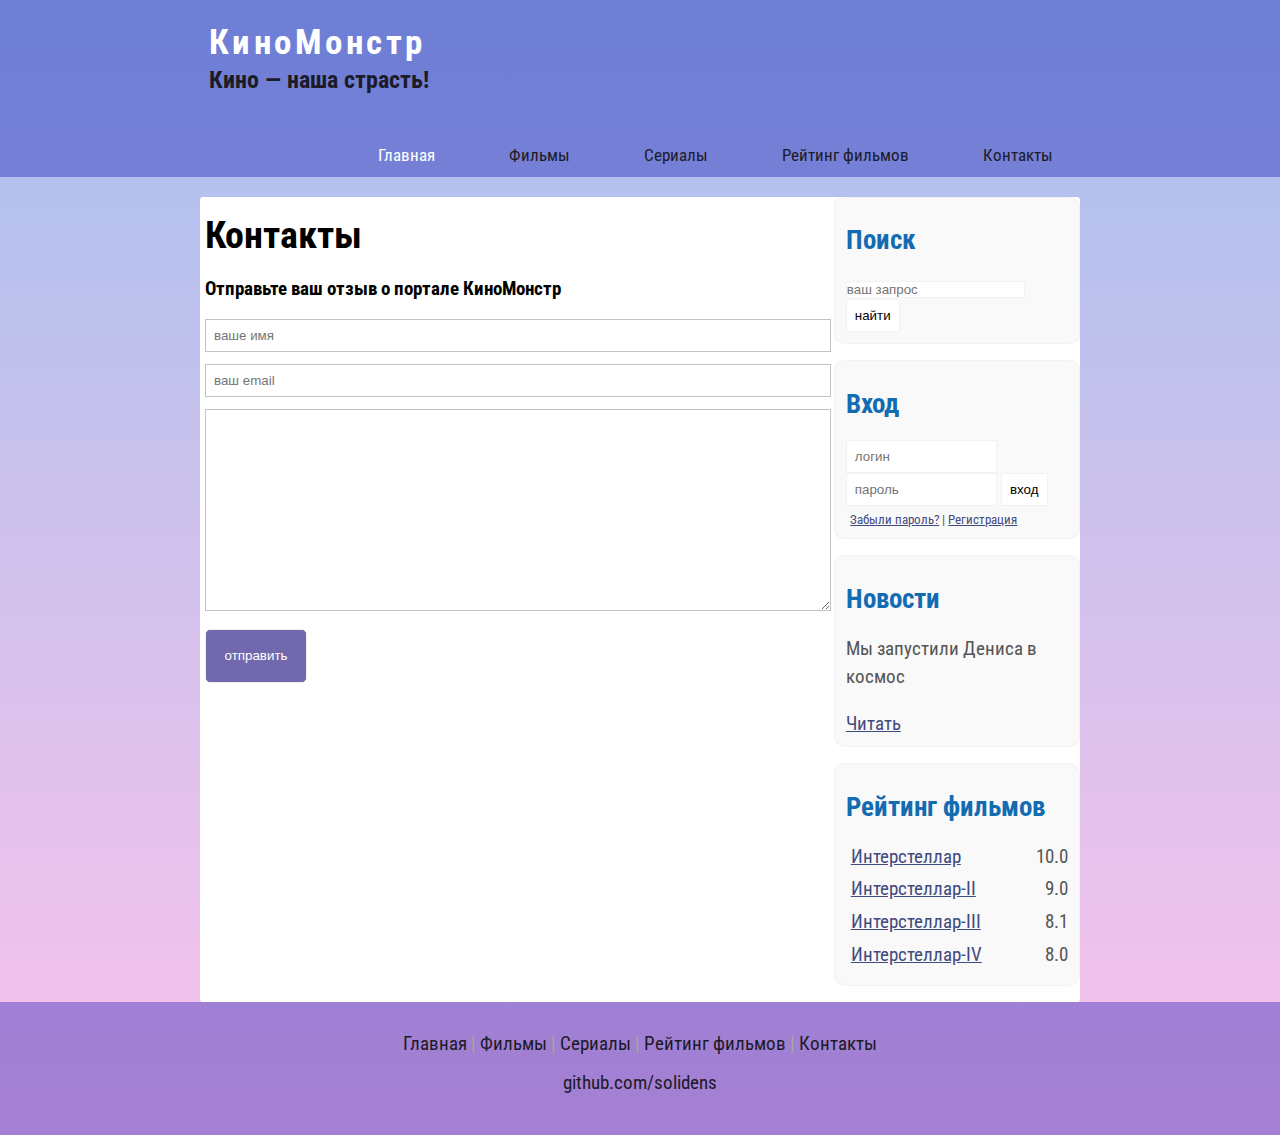
==== contacts.html @ 37b249f9 "Добавлена страница с фильмами и подправлены ссылки" ====
<!DOCTYPE html>
<html lang="ru">

<head>
    <meta charset="UTF-8">
    <meta name="viewport" content="width=device-width, initial-scale=1.0">
    <meta name="description" content="Киномонстр - это портал о кино">
    <meta name="keywords" content="фильмы, кино">
    <meta http-equiv="X-UA-Compatible" content="ie=edge">
    <link href="https://fonts.googleapis.com/css?family=Roboto+Condensed&display=swap&subset=cyrillic,cyrillic-ext"
        rel="stylesheet">
    <title>Киномонстр</title>
    <link rel="stylesheet" href="assets/css/style.css">
</head>

<body>

    <div class="main">

        <div class="header">
            <div class="logo">
                <div class="logo_text">
                    <h1><a href="/">КиноМонстр</a></h1>
                    <h2>Кино — наша страсть!</h2>
                </div>
            </div>

            <div class="menubar">
                <ul class="menu">
                    <li class="selected"><a href="#">Главная</a></li>
                    <li><a href="#">Фильмы</a></li>
                    <li><a href="#">Сериалы</a></li>
                    <li><a href="#">Рейтинг фильмов</a></li>
                    <li><a href="#">Контакты</a></li>
                </ul>
            </div>
        </div>

        <div class="site_content">

            <div class="sidebar_container">
                <div class="sidebar">
                    <h2>Поиск</h2>
                    <form method="POST" action="#" id="search_form">
                        <input type="search" name="search_field" placeholder="ваш запрос">
                        <input type="submit" class="btn" value="найти">
                    </form>
                </div>

                <div class="sidebar">
                    <h2>Вход</h2>
                    <form method="post" action="#" id="login">

                        <input type="text" name="login_field" placeholder="логин">
                        <input type="password" name="password_field" placeholder="пароль">
                        <input type="submit" class="btn" value="вход">
                        <div class="lables_passreg_text">
                            <span><a href="#">Забыли пароль?</a></span> | <span><a href="#">Регистрация</a></span>
                        </div>

                    </form>
                </div>

                <div class="sidebar">
                    <h2>Новости</h2>
                    <span></span>
                    <p>Мы запустили Дениса в космос</p>
                    <a href="#">Читать</a>
                </div>

                <div class="sidebar">
                    <h2>Рейтинг фильмов</h2>
                    <ul>
                        <li><a href="#">Интерстеллар</a><span class="raiting_sidebar">10.0</span></li>
                        <li><a href="#">Интерстеллар-II</a><span class="raiting_sidebar">9.0</span></li>
                        <li><a href="#">Интерстеллар-III</a><span class="raiting_sidebar">8.1</span></li>
                        <li><a href="#">Интерстеллар-IV</a><span class="raiting_sidebar">8.0</span></li>
                    </ul>
                </div>

            </div>

            <div class="content">

                <h1>Контакты</h1>

                <h4>Отправьте ваш отзыв о портале КиноМонстр</h4>

                <div class="send">

                    <form method="POST" action="#" id="feedback">

                        <input type="text" name="feedback_name" placeholder="ваше имя">
                        <input type="text" name="feedback_email" placeholder="ваш email">
                        <textarea name="feedback_text"></textarea>
                        <input type="submit" value="отправить">

                    </form>

                </div>

            </div>

        </div>

    </div>
    <div class="footer">
        <p>
            <a href="#">Главная</a> |
            <a href="#">Фильмы</a> |
            <a href="#">Сериалы</a> |
            <a href="#">Рейтинг фильмов</a> |
            <a href="#">Контакты</a>
        </p>
        <p><a href="https://github.com/solidens">github.com/solidens</a></p>
    </div>
    </div>

</body>

</html>
---- assets/css/style.css ----
* {
    margin: 0;
    padding: 0;
}

body {
    font-size: 1.2em;
    background-image: linear-gradient(to top, #fbc2eb 0%, #a6c1ee 100%);
    color: #555;
    font-family: 'Roboto Condensed', sans-serif;
}

p {
    padding: 0 0 20px 0;
    line-height: 1.5em;
}

h1,
h2 {
    font: normal 170%;
    margin: 0 0 15px 0;
    padding: 15px 0 5px 0;
    color: #000;
}

h2 {
    font-size: 140%;
}

h4 {
    margin-bottom: 3%;
    color: #000;
}

input[type="text"],
input[type="password"],
input[type="serch"] {
    color: #5d5d5d;
    width: 60%;
    padding: 8px;
}

input,
textarea {
    outline: none;
    border: none;
    border: solid 1px #f2f2f2;
}

a,
a:hover {
    outline: none;
    text-decoration: underline;
    color: rgb(66, 75, 128);
}

ul {
    margin: 2px 0 22px 17px;
}

ul li {
    margin: 0 0 6px 0;
    padding: 0 0 4px 5px;
    line-height: 1.5em;
}

hr {
    border: solid 1px #f3f3f3;
}

.header {
    background-color: rgba(0, 0, 168, 0.342);
    height: 177px;
    font-size: 0.9em;
    margin-left: 0px;
    margin-right: 0px;
    min-width: 900px;
}

.main,
.logo,
.menubar,
.site_content,
.footer {
    margin-left: auto;
    margin-right: auto;
}

.logo {
    width: 880px;
    padding-bottom: 40px;
}

.logo h1,
.logo h2 {
    font: normal 300%;
    margin: 0 0 0 9px;
}

.logo_text h1,
.logo_text h1 a,
.logo_text h1 a:hover {
    padding: 22px 0 0 0;
    color: #fff;
    letter-spacing: 0.1em;
    text-decoration: none;
}

.logo_text h2 {
    font-size: 0, 9em;
    padding: 4px 0 0 0;
    color: #1C1B27;
}

.menubar {
    width: 900px;
    height: 46px;
}

ul.menu {
    float: right;
}

ul.menu li {
    float: left;
    padding: 0 0 0 9px;
    list-style: none;
    margin: 1px 2px 0 0;
}

ul.menu li a {
    font: normal 100%;
    display: block;
    height: 20px;
    padding: 6px 35px 5px 28px;
    color: #1C1B27;
    text-decoration: none;
}

ul.menu li.selected a {
    color: #fff;
}

ul.menu li a:hover {
    color: #fff;
}

.site_content {
    width: 880px;
    overflow: hidden;
    margin: 20px auto 0 auto;
    background-color: white;
    border-radius: 3px;
}

.sidebar_container {
    float: right;
    width: 224px;
}

.sidebar {
    float: right;
    width: 222px;
    padding: 5%;
    margin: 0 0 16px 0;
    border: solid 1px #f2f2f2;
    border-radius: 5%;
    background-color: #f9f9f9;
}

.btn {
    padding: 8px;
    background-color: white;
    cursor: pointer;
}

.sidebar h2 {
    color: #136cb2;
}

.lables_passreg_text {
    font-size: 0.7em;
    margin-top: 3%;
    margin-left: 2%;
}

.sidebar ul {
    margin: 0;
}

.sidebar ul li {
    list-style-type: none;
    margin: 0 0 0 0;
}

.sidebar .raiting_sidebar {
    float: right;
}

.content {
    text-align: left;
    width: 620px;
    padding: 0 0 0 5px;
    float: left;
}

.content a {
    text-decoration: none;
}

.films_block {
    margin-bottom: 5%;
}

.films_block img {
    border-radius: 5px;
    border: solid 3px #dad7d5;
    width: 22%;
}

.posts .posts_content {
    font-size: 0.8em;
}

.info_film_page {
    margin-top: 2%;
    margin-bottom: 4%;
}

.info_film_page .label {
    font-size: 1.2em;
}

.info_film_page .value {
    font-size: 1em;
    color: #49945a;
    margin-right: 3%;
}

.description_film {
    margin-bottom: 15%;
}

.description_film img {
    float: left;
    margin-right: 2%;
    border-radius: 5px;
    border: solid 5px #dad7d5;
}

.reviews {
    margin-bottom: 4%;
    font-size: 0.9em;
}

.reviews .review_name {
    background-color: #7268ad;
    color: white;
    padding: 1%;
    border-top-left-radius: 5px;
    border-top-right-radius: 5px;
}

.reviews .review_text {
    padding-top: 2%;
    padding-bottom: 2%;
    padding-left: 2%;
}

.send {
    margin-bottom: 4%;

}

.send input[type="text"],
textarea {
    border: solid 1px #c3c3c3;
    margin-bottom: 2%;
}

.send input[type="text"] {
    width: 98%;
}

.send textarea {
    width: 624px;
    height: 200px;
}

.send input[type="submit"] {
    background-color: #7268AD;
    padding: 3%;
    color: white;
    border-radius: 5px;
}

.info_film {
    margin-bottom: 5%;
    background-color: #f9f9f9;
    padding: 5%;
    height: 270px;
}

.info_film img {
    float:  left;
    margin-right: 2%;
    border-radius: 5px;
    border: solid 5px #dad7d5;
    width: 25%;
}

.button {
    background-color: #7268ad;
    padding: 2%;
    color: white;
    border-radius: 5px;
    float: right;
    margin-top: 5%;
    clear: both;
    font-size: 0.8em;
}

.button a {
    color: white;
}

.footer {
    width: 100%;
    height: 100px;
    padding: 28px 0 5px 0;
    text-align: center;
    background-color: rgba(0, 0, 168, 0.342);
    color: #a8aa94;
    margin-left: 0px;
    margin-right: 0px;
    min-width: 900px;
}

.footer a {
    color: #1C1B27;
    text-decoration: none;
}

.footer a:hover {
    color: #fff;
    text-decoration: none;
}

.footer p {
    padding: 0 0 10px 0;
}
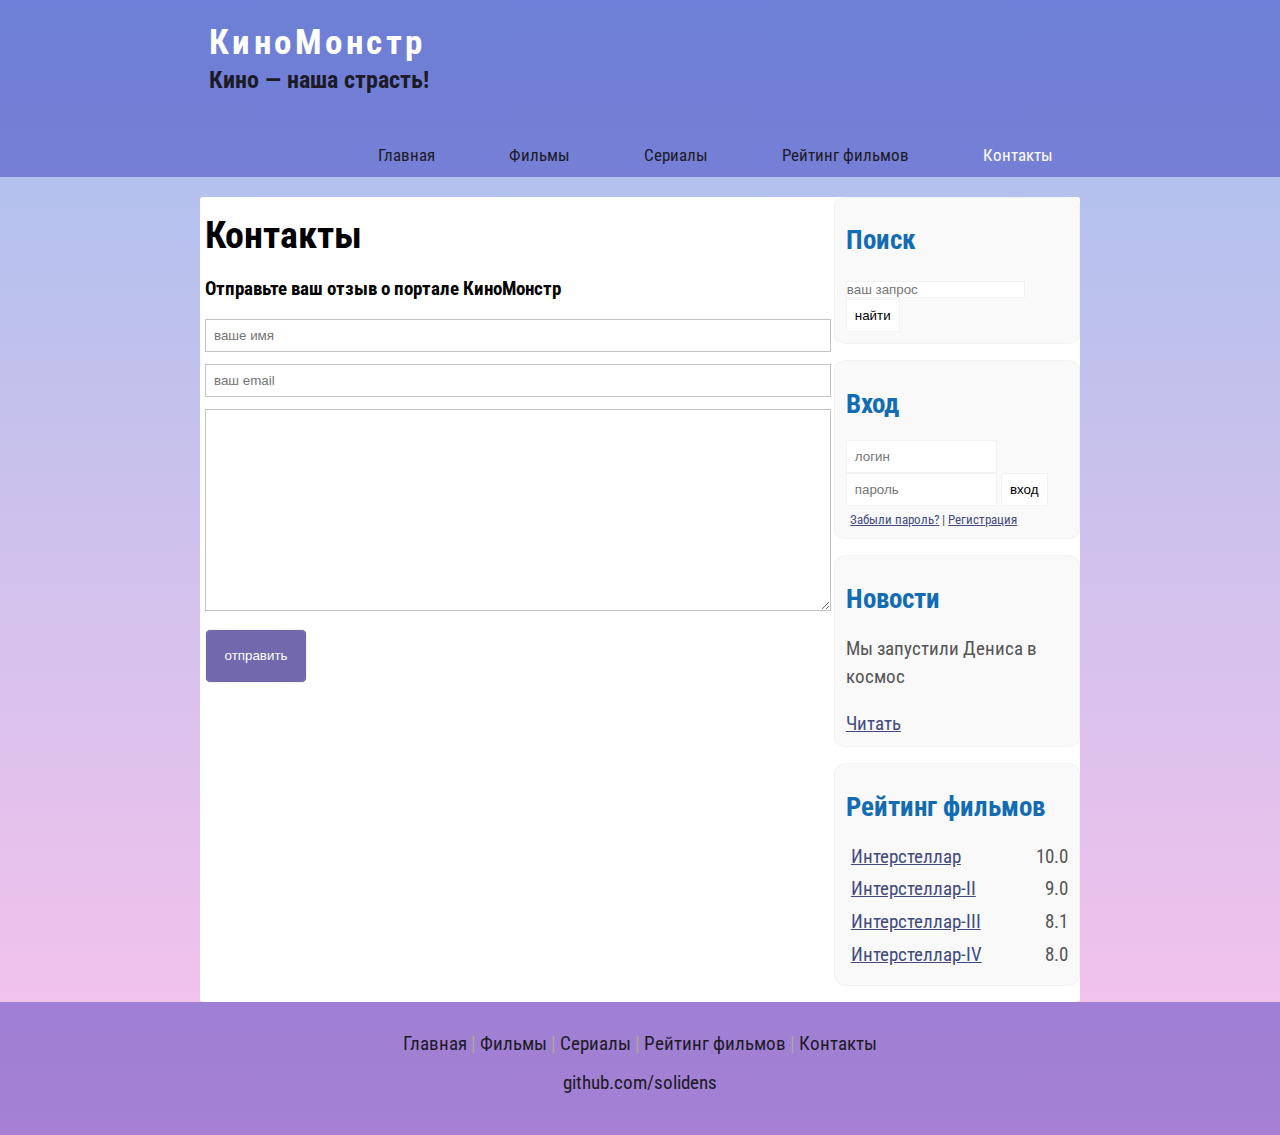
==== commit a41dcca3: "Правка ссылок" ====
--- a/contacts.html
+++ b/contacts.html
@@ -27,11 +27,11 @@
 
             <div class="menubar">
                 <ul class="menu">
-                    <li class="selected"><a href="#">Главная</a></li>
-                    <li><a href="#">Фильмы</a></li>
+                    <li><a href="films.html">Главная</a></li>
+                    <li><a href="films.html">Фильмы</a></li>
                     <li><a href="#">Сериалы</a></li>
                     <li><a href="#">Рейтинг фильмов</a></li>
-                    <li><a href="#">Контакты</a></li>
+                    <li class="selected"><a href="#">Контакты</a></li>
                 </ul>
             </div>
         </div>
--- a/assets/css/style.css
+++ b/assets/css/style.css
@@ -302,7 +302,7 @@
 }
 
 .info_film img {
-    float:  left;
+    float: left;
     margin-right: 2%;
     border-radius: 5px;
     border: solid 5px #dad7d5;
